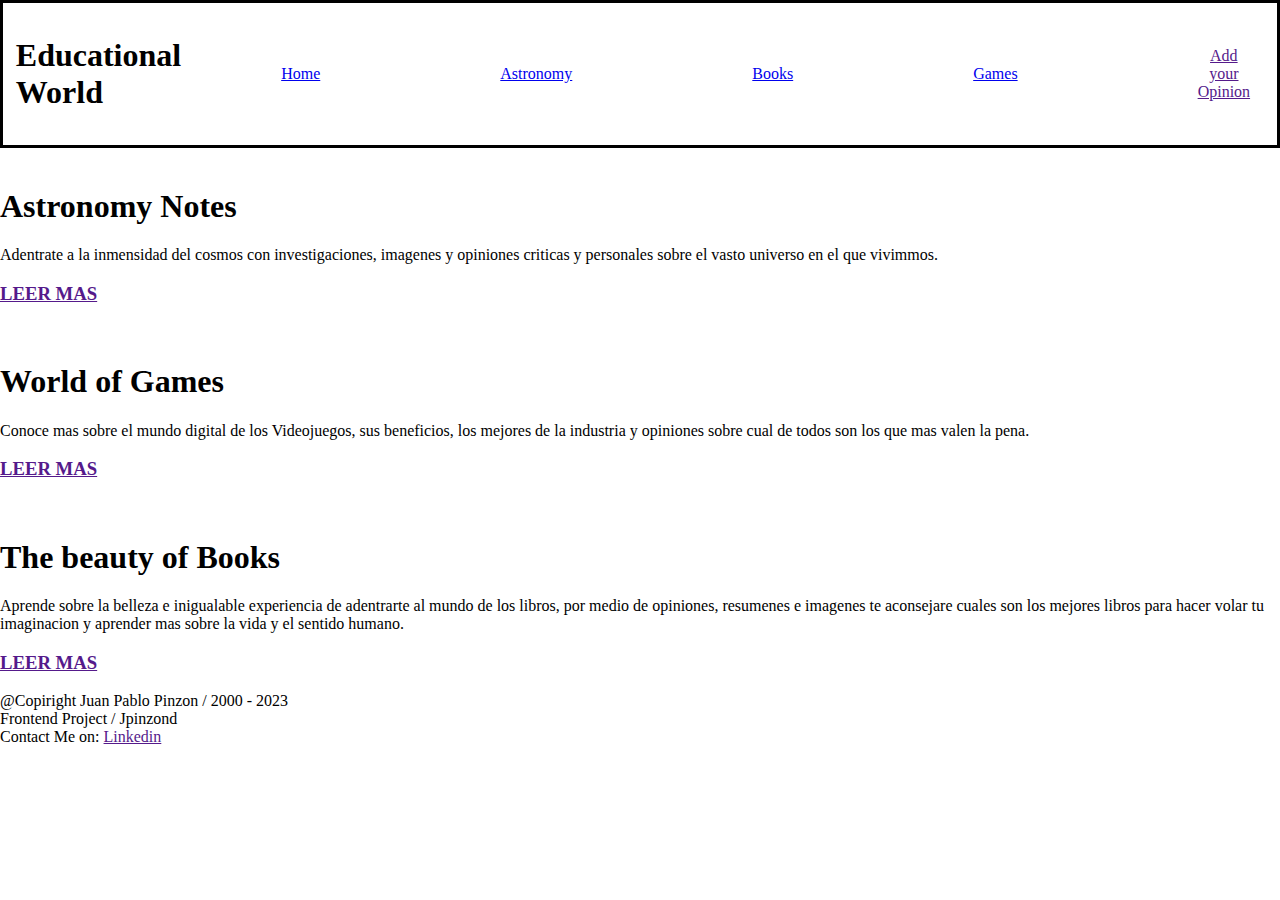
==== index.html @ e030c247 "changing html" ====
<!DOCTYPE html>
<html lang="en">

<head>
    <meta charset="UTF-8">
    <meta http-equiv="X-UA-Compatible" content="IE=edge">
    <meta name="viewport" content="width=device-width, initial-scale=1.0">
    <link rel="icon" href="./img/mainLogo.png">
    <link rel="stylesheet" href="./style.css">
    <title>Education World</title>
</head>

<body>
    <nav>
        <h1 id="main">
            Educational World
        </h1>
        <a href="#">Home</a>
        <a href="#">Astronomy</a>
        <a href="#">Books</a>
        <a href="#">Games</a>
        <a href="">Add your Opinion</a>
    </nav>
    <section>
        <article>
            <img src="" alt="">
            <h1>Astronomy Notes</h1>
            <div>Adentrate a la inmensidad del cosmos con investigaciones, imagenes y opiniones criticas y personales sobre el vasto universo en el que vivimmos.</div>
            <h3><a href="">LEER MAS</a></h3>
        </article>
        <article>
            <img src="" alt="">
            <h1>World of Games</h1>
            <div>Conoce mas sobre el mundo digital de los Videojuegos, sus beneficios, los mejores de la industria y opiniones sobre cual de todos son los que mas valen la pena.</div>
            <h3><a href="">LEER MAS</a></h3>
        </article>
        <article>
            <img src="" alt="">
            <h1>The beauty of Books</h1>
            <div>Aprende sobre la belleza e inigualable experiencia de adentrarte al mundo de los libros, por medio de opiniones, resumenes e imagenes te aconsejare cuales son los mejores libros para hacer volar tu imaginacion y aprender mas sobre la vida
                y el sentido humano. </div>
            <h3><a href="">LEER MAS</a></h3>
        </article>
    </section>
    <footer>
        <div>@Copiright Juan Pablo Pinzon / 2000 - 2023</div>
        <div>Frontend Project / Jpinzond</div>
        <div>Contact Me on: <a href="">Linkedin</a></div>
    </footer>
</body>

</html>
---- style.css ----
body {
    margin: 0px;
}

nav {
    border: 3px solid black;
    display: flex;
    flex-direction: row;
    gap: 50px;
    padding: 1%;
    justify-content: space-between;
    align-items: center;
}

nav a {
    margin-right: 130px;
    text-align: center;
}

nav h1 {
    justify-content: center;
    margin-right: 50px;
}
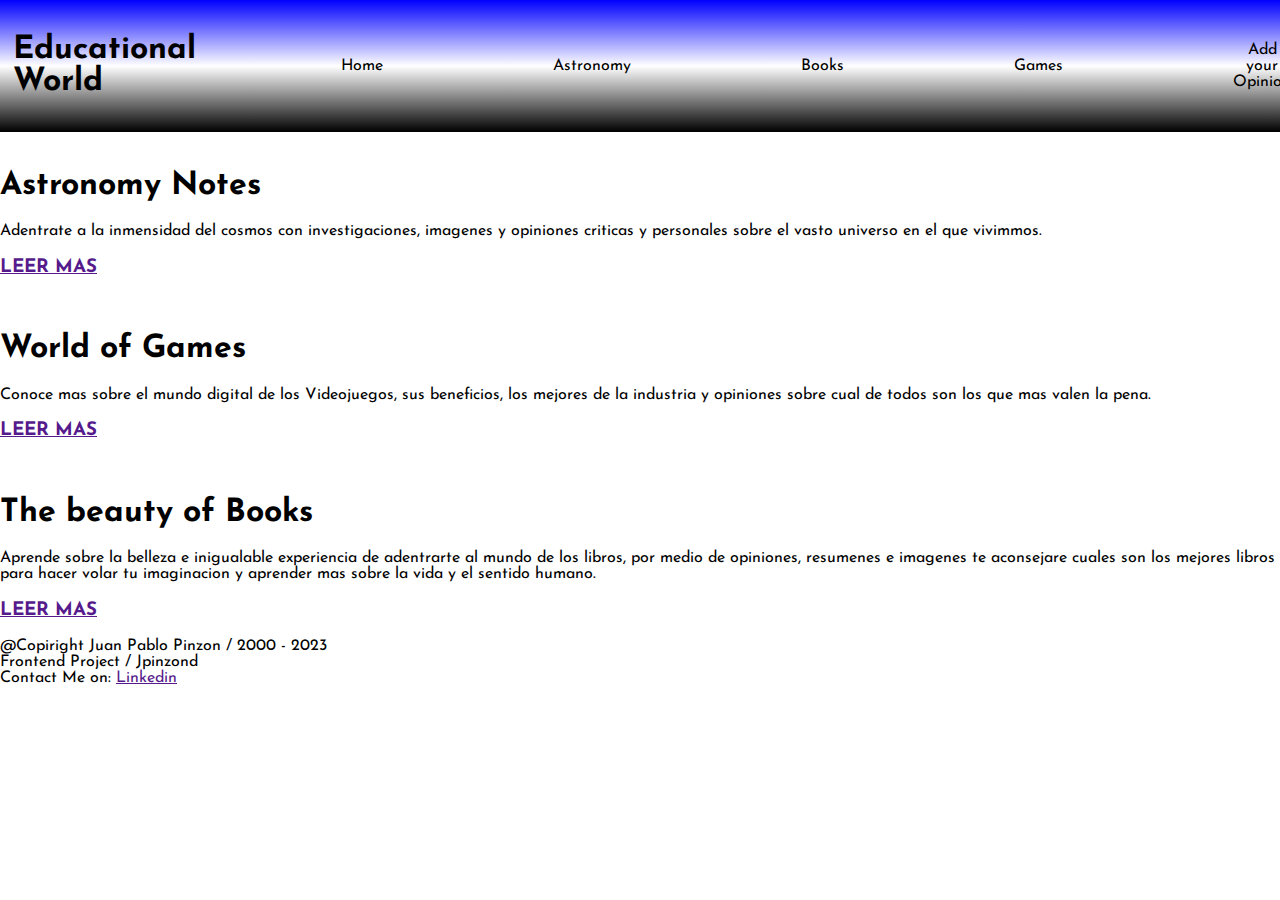
==== commit 515ced30: "new update" ====
--- a/index.html
+++ b/index.html
@@ -7,6 +7,9 @@
     <meta name="viewport" content="width=device-width, initial-scale=1.0">
     <link rel="icon" href="./img/mainLogo.png">
     <link rel="stylesheet" href="./style.css">
+    <link rel="preconnect" href="https://fonts.googleapis.com">
+    <link rel="preconnect" href="https://fonts.gstatic.com" crossorigin>
+    <link href="https://fonts.googleapis.com/css2?family=Josefin+Sans:wght@400;700&display=swap" rel="stylesheet">
     <title>Education World</title>
 </head>
 
--- a/style.css
+++ b/style.css
@@ -1,23 +1,36 @@
 body {
     margin: 0px;
+    font-family: "Josefin Sans";
 }
 
 nav {
-    border: 3px solid black;
     display: flex;
     flex-direction: row;
     gap: 50px;
     padding: 1%;
     justify-content: space-between;
     align-items: center;
+    background: linear-gradient(to bottom, blue, white, black);
 }
 
 nav a {
-    margin-right: 130px;
+    font-size: 16px;
+    margin-right: 80px;
     text-align: center;
+    text-decoration: none;
+    padding: 20px;
+    border-radius: 60px;
+    color: black;
+    transition: transform 0.3s ease-out;
+    transition: background-color 0.5s ease-out;
+}
+
+nav a:hover {
+    transform: scale(1.1);
+    background-color: rgb(175, 216, 208);
 }
 
 nav h1 {
     justify-content: center;
-    margin-right: 50px;
+    margin-right: 6%;
 }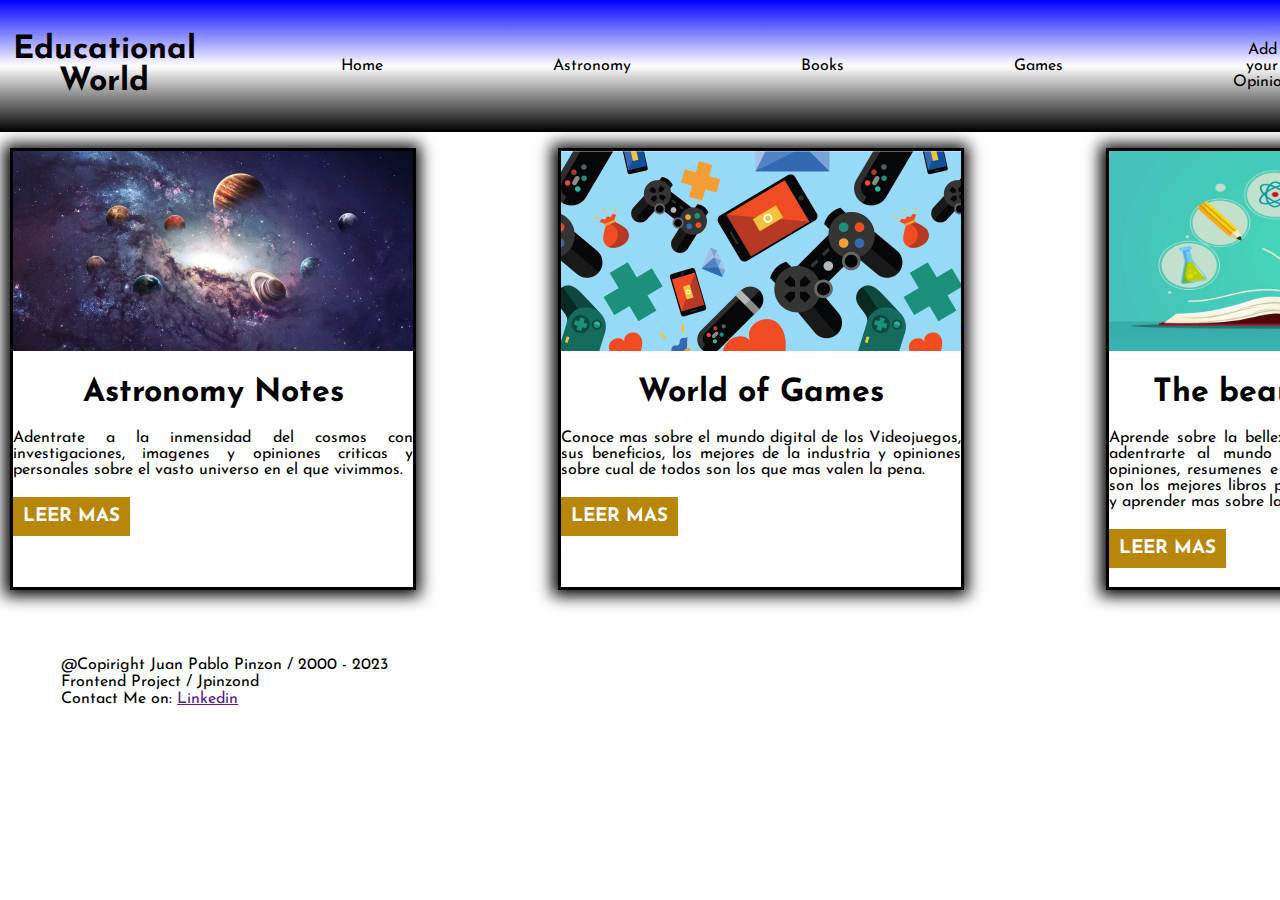
==== commit 762661f1: "new progress" ====
--- a/index.html
+++ b/index.html
@@ -24,28 +24,28 @@
         <a href="#">Games</a>
         <a href="">Add your Opinion</a>
     </nav>
-    <section>
-        <article>
-            <img src="" alt="">
+    <section class="container">
+        <article class="astronomy">
+            <img src="./img/astronomy.jpg" alt="astronomy">
             <h1>Astronomy Notes</h1>
             <div>Adentrate a la inmensidad del cosmos con investigaciones, imagenes y opiniones criticas y personales sobre el vasto universo en el que vivimmos.</div>
             <h3><a href="">LEER MAS</a></h3>
         </article>
-        <article>
-            <img src="" alt="">
+        <article class="games">
+            <img src="./img/games.png" alt="games">
             <h1>World of Games</h1>
             <div>Conoce mas sobre el mundo digital de los Videojuegos, sus beneficios, los mejores de la industria y opiniones sobre cual de todos son los que mas valen la pena.</div>
             <h3><a href="">LEER MAS</a></h3>
         </article>
-        <article>
-            <img src="" alt="">
+        <article class="books">
+            <img src="./img/books.jpg" alt="books">
             <h1>The beauty of Books</h1>
             <div>Aprende sobre la belleza e inigualable experiencia de adentrarte al mundo de los libros, por medio de opiniones, resumenes e imagenes te aconsejare cuales son los mejores libros para hacer volar tu imaginacion y aprender mas sobre la vida
                 y el sentido humano. </div>
             <h3><a href="">LEER MAS</a></h3>
         </article>
     </section>
-    <footer>
+    <footer class="footer">
         <div>@Copiright Juan Pablo Pinzon / 2000 - 2023</div>
         <div>Frontend Project / Jpinzond</div>
         <div>Contact Me on: <a href="">Linkedin</a></div>
--- a/style.css
+++ b/style.css
@@ -11,6 +11,7 @@
     justify-content: space-between;
     align-items: center;
     background: linear-gradient(to bottom, blue, white, black);
+    margin-bottom: 16px;
 }
 
 nav a {
@@ -27,10 +28,88 @@
 
 nav a:hover {
     transform: scale(1.1);
-    background-color: rgb(175, 216, 208);
 }
 
 nav h1 {
     justify-content: center;
     margin-right: 6%;
+}
+
+h1 {
+    text-align: center;
+}
+
+div {
+    text-align: justify;
+}
+
+.astronomy a,
+.books a,
+.games a {
+    display: inline-block;
+    text-decoration: none;
+    background-color: darkgoldenrod;
+    padding: 10px;
+    color: white;
+}
+
+img {
+    width: 400px;
+}
+
+.books img {
+    height: 200px;
+}
+
+.container {
+    display: grid;
+    width: 400px;
+    justify-content: space-between;
+    gap: 142px;
+}
+
+.astronomy {
+    border: 3px solid black;
+    margin-bottom: 16px;
+    margin-left: 10px;
+    grid-column-start: 1;
+    grid-column-end: 1;
+    cursor: pointer;
+    box-shadow: -1px 1px 15px 5px #000000;
+}
+
+.games {
+    border: 3px solid black;
+    margin-bottom: 16px;
+    grid-column-start: 2;
+    grid-column-end: 3;
+    cursor: pointer;
+    box-shadow: -1px 1px 15px 5px #000000;
+}
+
+.books {
+    border: 3px solid black;
+    margin-bottom: 16px;
+    grid-column-start: 3;
+    grid-column-end: 4;
+    cursor: pointer;
+    box-shadow: -1px 1px 15px 5px #000000;
+}
+
+.footer {
+    margin-bottom: 16px;
+    grid-row: 2;
+    margin: 0 25px 0 10px;
+    padding: 4%;
+    cursor: pointer;
+}
+
+.footer div {
+    margin-bottom: 1px;
+}
+
+.astronomy:hover,
+.games:hover,
+.books:hover {
+    box-shadow: -1px 1px 15px 10px #000000;
 }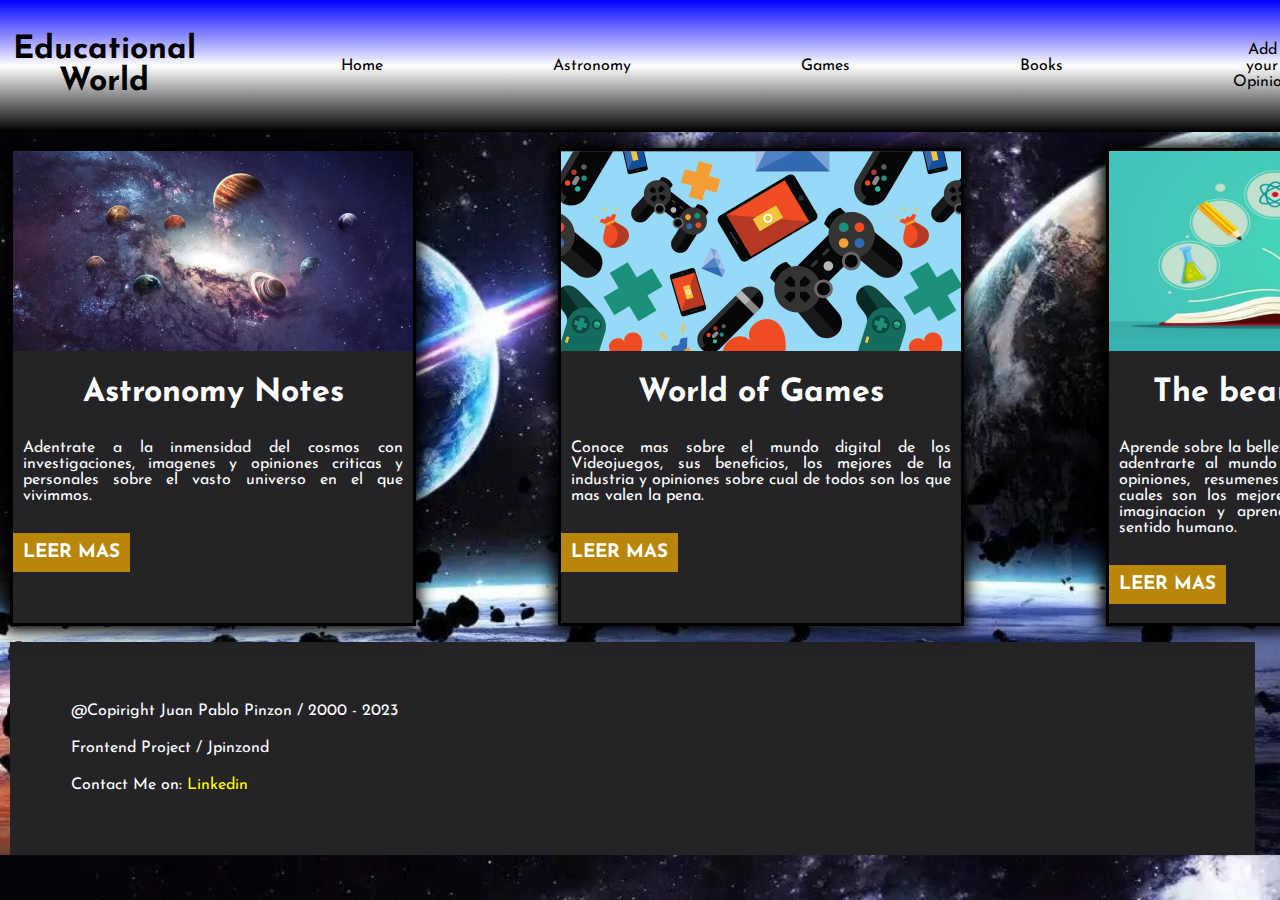
==== commit 25dc02d4: "new modifications" ====
--- a/index.html
+++ b/index.html
@@ -18,37 +18,37 @@
         <h1 id="main">
             Educational World
         </h1>
-        <a href="#">Home</a>
-        <a href="#">Astronomy</a>
-        <a href="#">Books</a>
-        <a href="#">Games</a>
-        <a href="">Add your Opinion</a>
+        <a href="./index.html">Home</a>
+        <a href="./astronomy.html">Astronomy</a>
+        <a href="./games.html">Games</a>
+        <a href="./book.html">Books</a>
+        <a href="./opinion.html">Add your Opinion</a>
     </nav>
     <section class="container">
         <article class="astronomy">
             <img src="./img/astronomy.jpg" alt="astronomy">
             <h1>Astronomy Notes</h1>
             <div>Adentrate a la inmensidad del cosmos con investigaciones, imagenes y opiniones criticas y personales sobre el vasto universo en el que vivimmos.</div>
-            <h3><a href="">LEER MAS</a></h3>
+            <h3><a href="./astronomy.html">LEER MAS</a></h3>
         </article>
         <article class="games">
             <img src="./img/games.png" alt="games">
             <h1>World of Games</h1>
             <div>Conoce mas sobre el mundo digital de los Videojuegos, sus beneficios, los mejores de la industria y opiniones sobre cual de todos son los que mas valen la pena.</div>
-            <h3><a href="">LEER MAS</a></h3>
+            <h3><a href="./games.html">LEER MAS</a></h3>
         </article>
         <article class="books">
             <img src="./img/books.jpg" alt="books">
             <h1>The beauty of Books</h1>
             <div>Aprende sobre la belleza e inigualable experiencia de adentrarte al mundo de los libros, por medio de opiniones, resumenes e imagenes te aconsejare cuales son los mejores libros para hacer volar tu imaginacion y aprender mas sobre la vida
                 y el sentido humano. </div>
-            <h3><a href="">LEER MAS</a></h3>
+            <h3><a href="./book.html">LEER MAS</a></h3>
         </article>
     </section>
     <footer class="footer">
         <div>@Copiright Juan Pablo Pinzon / 2000 - 2023</div>
         <div>Frontend Project / Jpinzond</div>
-        <div>Contact Me on: <a href="">Linkedin</a></div>
+        <div>Contact Me on: <a href="https://www.linkedin.com/in/juan-pablo-pinzon-delgado-4052931b4/">Linkedin</a></div>
     </footer>
 </body>
 
--- a/style.css
+++ b/style.css
@@ -1,6 +1,8 @@
 body {
     margin: 0px;
     font-family: "Josefin Sans";
+    background-image: url("./img/newPlanet.jpg");
+    background-size: cover;
 }
 
 nav {
@@ -23,24 +25,64 @@
     border-radius: 60px;
     color: black;
     transition: transform 0.3s ease-out;
-    transition: background-color 0.5s ease-out;
+    transition: background-color 0.5s in elastic;
 }
 
 nav a:hover {
-    transform: scale(1.1);
+    transform: scale(1.5);
 }
 
 nav h1 {
     justify-content: center;
     margin-right: 6%;
+    transition: transform 0.3s ease-out;
+    color: black;
+}
+
+@keyframes title {
+    0% {
+        color: black;
+    }
+    50% {
+        color: yellow;
+    }
+    100% {
+        color: blue;
+    }
+}
+
+nav h1:hover {
+    transform: scale(1.5);
+    animation-name: title;
+    animation-duration: 4s;
 }
 
 h1 {
     text-align: center;
+    transition: transform 0.3s ease-out;
+    transition: background-color 0.5s in elastic;
+    color: white;
+}
+
+@keyframes title2 {
+    50% {
+        color: rgb(89, 229, 67);
+    }
+    100% {
+        color: rgb(19, 86, 24);
+    }
+}
+
+h1:hover {
+    transform: scale(1.8);
+    animation-name: title2;
+    animation-duration: 5s;
 }
 
 div {
     text-align: justify;
+    color: white;
+    padding: 10px;
 }
 
 .astronomy a,
@@ -76,6 +118,7 @@
     grid-column-end: 1;
     cursor: pointer;
     box-shadow: -1px 1px 15px 5px #000000;
+    background-color: rgb(36, 36, 39);
 }
 
 .games {
@@ -85,6 +128,7 @@
     grid-column-end: 3;
     cursor: pointer;
     box-shadow: -1px 1px 15px 5px #000000;
+    background-color: rgb(36, 36, 39);
 }
 
 .books {
@@ -94,6 +138,7 @@
     grid-column-end: 4;
     cursor: pointer;
     box-shadow: -1px 1px 15px 5px #000000;
+    background-color: rgb(36, 36, 39);
 }
 
 .footer {
@@ -102,6 +147,13 @@
     margin: 0 25px 0 10px;
     padding: 4%;
     cursor: pointer;
+    background-color: rgb(36, 36, 39);
+    color: white;
+}
+
+footer a {
+    text-decoration: none;
+    color: yellow;
 }
 
 .footer div {
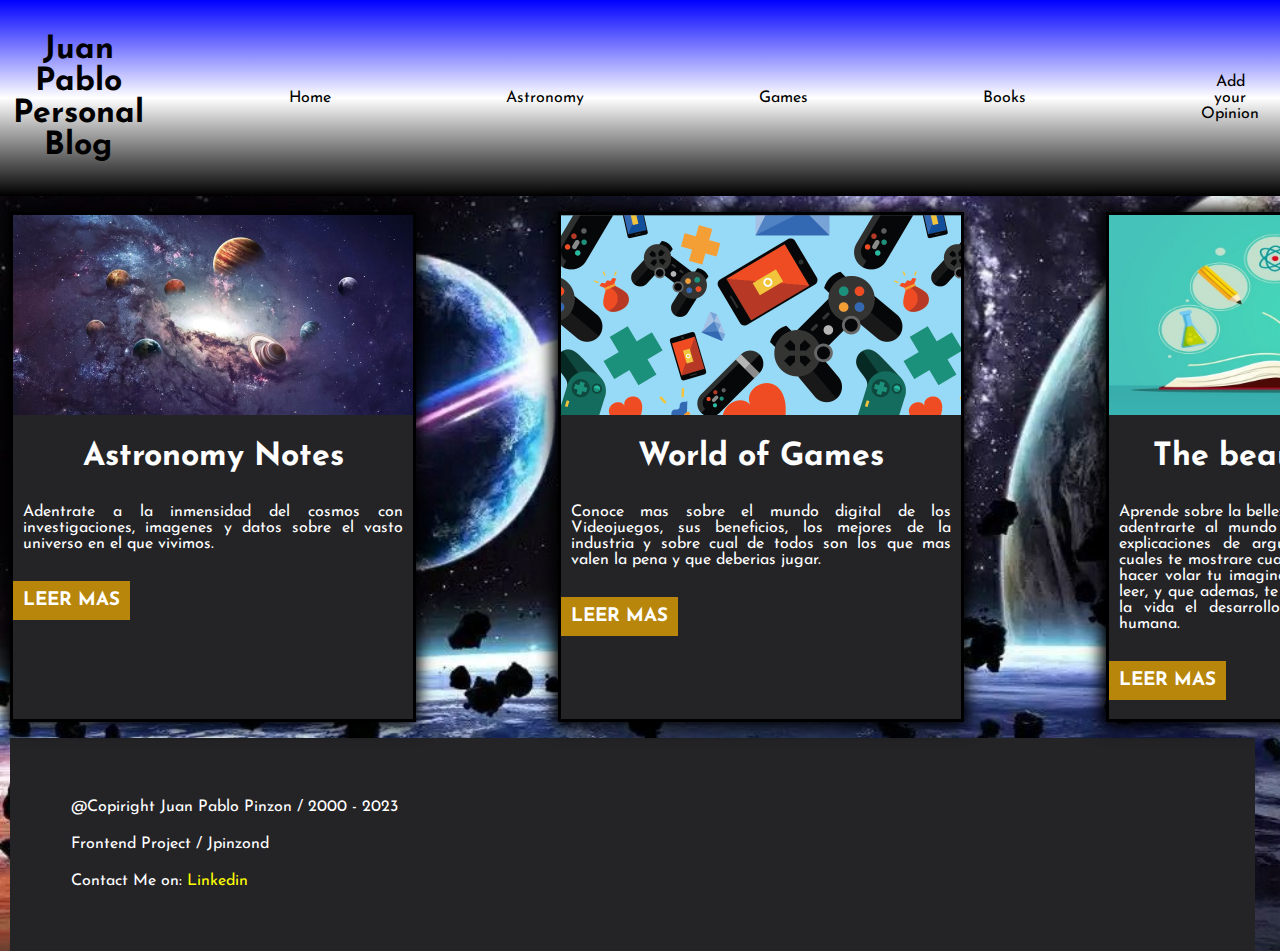
==== commit 5387e352: "new modifications" ====
--- a/index.html
+++ b/index.html
@@ -16,7 +16,7 @@
 <body>
     <nav>
         <h1 id="main">
-            Educational World
+            Juan Pablo Personal Blog
         </h1>
         <a href="./index.html">Home</a>
         <a href="./astronomy.html">Astronomy</a>
@@ -28,20 +28,20 @@
         <article class="astronomy">
             <img src="./img/astronomy.jpg" alt="astronomy">
             <h1>Astronomy Notes</h1>
-            <div>Adentrate a la inmensidad del cosmos con investigaciones, imagenes y opiniones criticas y personales sobre el vasto universo en el que vivimmos.</div>
+            <div>Adentrate a la inmensidad del cosmos con investigaciones, imagenes y datos sobre el vasto universo en el que vivimos.</div>
             <h3><a href="./astronomy.html">LEER MAS</a></h3>
         </article>
         <article class="games">
             <img src="./img/games.png" alt="games">
             <h1>World of Games</h1>
-            <div>Conoce mas sobre el mundo digital de los Videojuegos, sus beneficios, los mejores de la industria y opiniones sobre cual de todos son los que mas valen la pena.</div>
+            <div>Conoce mas sobre el mundo digital de los Videojuegos, sus beneficios, los mejores de la industria y sobre cual de todos son los que mas valen la pena y que deberias jugar.</div>
             <h3><a href="./games.html">LEER MAS</a></h3>
         </article>
         <article class="books">
             <img src="./img/books.jpg" alt="books">
             <h1>The beauty of Books</h1>
-            <div>Aprende sobre la belleza e inigualable experiencia de adentrarte al mundo de los libros, por medio de opiniones, resumenes e imagenes te aconsejare cuales son los mejores libros para hacer volar tu imaginacion y aprender mas sobre la vida
-                y el sentido humano. </div>
+            <div>Aprende sobre la belleza e inigualable experiencia de adentrarte al mundo de los libros, por medio de explicaciones de argumentos e imagenes de los cuales te mostrare cuales son los mejores libros para hacer volar tu imaginacion y que, si
+                o si tienes que leer, y que ademas, te permitira aprender mas sobre la vida el desarrollo humano y sobre la mente humana. </div>
             <h3><a href="./book.html">LEER MAS</a></h3>
         </article>
     </section>
--- a/style.css
+++ b/style.css
@@ -18,7 +18,7 @@
 
 nav a {
     font-size: 16px;
-    margin-right: 80px;
+    margin-right: 85px;
     text-align: center;
     text-decoration: none;
     padding: 20px;
@@ -44,10 +44,10 @@
         color: black;
     }
     50% {
-        color: yellow;
+        color: rgb(224, 103, 47);
     }
     100% {
-        color: blue;
+        color: rgb(238, 196, 60);
     }
 }
 
@@ -66,10 +66,10 @@
 
 @keyframes title2 {
     50% {
-        color: rgb(89, 229, 67);
+        color: rgb(53, 75, 183);
     }
     100% {
-        color: rgb(19, 86, 24);
+        color: rgb(28, 20, 178);
     }
 }
 
